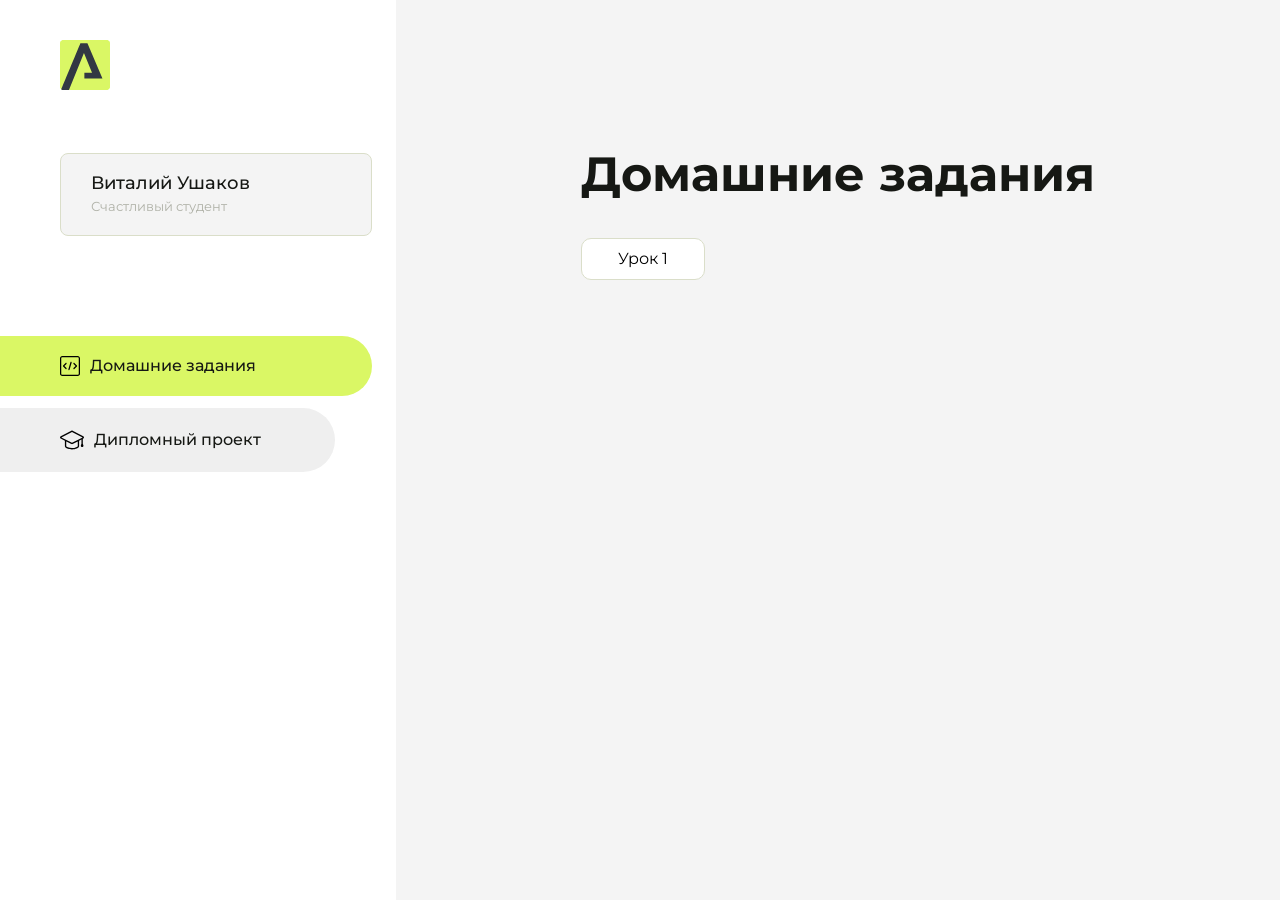
==== index.html @ bb949b4c "Add files via upload" ====
<!DOCTYPE html>
<html lang="en">
<head>
    <meta charset="UTF-8">
    <meta name="viewport" content="width=device-width, initial-scale=1.0">
    <title>Домашняя работа</title>
    <link rel="shortcut icon" href="src/logo.ico" type="image/x-icon">
    <link rel="preconnect" href="https://fonts.googleapis.com">
    <link rel="preconnect" href="https://fonts.gstatic.com" crossorigin>
    <link href="https://fonts.googleapis.com/css2?family=Montserrat:wght@400;500;700&family=Rubik:wght@500&display=swap"
          rel="stylesheet">
    <link rel="stylesheet" href="src/style.css">
</head>
<body id="body">
<div class="overlay" id="overlay"></div>
<div class="layout">
    <div class="burger" id="burger">
        <svg viewBox="0 0 24 24" fill="none" xmlns="http://www.w3.org/2000/svg">
            <g id="SVGRepo_bgCarrier" stroke-width="0"></g>
            <g id="SVGRepo_tracerCarrier" stroke-linecap="round" stroke-linejoin="round"></g>
            <g id="SVGRepo_iconCarrier">
                <path d="M4 18L20 18" stroke="#DAF765" stroke-width="2" stroke-linecap="round"></path>
                <path d="M4 12L20 12" stroke="#DAF765" stroke-width="2" stroke-linecap="round"></path>
                <path d="M4 6L20 6" stroke="#DAF765" stroke-width="2" stroke-linecap="round"></path>
            </g>
        </svg>
    </div>
    <aside class="sidebar" id="sidebar">
        <div class="sidebar__inner">
            <div class="logo">
                <svg width="50" height="50" viewBox="0 0 50 50" fill="none" xmlns="http://www.w3.org/2000/svg">
                    <g clip-path="url(#clip0_513_74730)">
                        <path d="M46.17 -0.257004H3.83C1.57281 -0.257004 -0.257 1.57281 -0.257 3.83V46.17C-0.257 48.4272 1.57281 50.257 3.83 50.257H46.17C48.4272 50.257 50.257 48.4272 50.257 46.17V3.83C50.257 1.57281 48.4272 -0.257004 46.17 -0.257004Z"
                              fill="#DAF765"/>
                        <path d="M24.375 38.4H42.461L27.441 3.1585H20.4355C20.4355 3.1585 6.7895 35.881 1.1945 49.294C2.015 50.0275 3.0945 50.257 3.6945 50.257H8.8445L23.954 13.07L32.0465 32.8285H24.375V38.4Z"
                              fill="#323843"/>
                    </g>
                    <defs>
                        <clipPath id="clip0_513_74730">
                            <rect width="50" height="50" fill="white"/>
                        </clipPath>
                    </defs>
                </svg>
            </div>
            <div class="sidebar__user">
                <div class="sidebar__name">Виталий Ушаков</div>
                <div class="sidebar__text">Счастливый студент</div>
            </div>
            <div class="sidebar__tabs">
                <div class="sidebar__item">
                    <button class="sidebar__button active" id="tasks">
                        <svg xmlns="http://www.w3.org/2000/svg" width="20" height="20" viewBox="0 0 20 20" fill="none">
                            <g clip-path="url(#clip0_704_74543)">
                                <path d="M17.7083 20H2.29167C1.0275 20 0 18.9725 0 17.7083V2.29167C0 1.0275 1.0275 0 2.29167 0H17.7083C18.9725 0 20 1.0275 20 2.29167V17.7083C20 18.9725 18.9725 20 17.7083 20ZM2.29167 1.25C1.7175 1.25 1.25 1.7175 1.25 2.29167V17.7083C1.25 18.2825 1.7175 18.75 2.29167 18.75H17.7083C18.2825 18.75 18.75 18.2825 18.75 17.7083V2.29167C18.75 1.7175 18.2825 1.25 17.7083 1.25H2.29167Z"
                                      fill="black"/>
                                <path d="M6.04167 13.125C5.88167 13.125 5.72167 13.0642 5.6 12.9417L3.1 10.4417C2.85583 10.1975 2.85583 9.80167 3.1 9.5575L5.6 7.0575C5.84417 6.81333 6.24 6.81333 6.48417 7.0575C6.72833 7.30167 6.72833 7.6975 6.48417 7.94167L4.42583 10L6.48417 12.0583C6.72833 12.3025 6.72833 12.6983 6.48417 12.9425C6.36167 13.0642 6.20167 13.125 6.04167 13.125Z"
                                      fill="black"/>
                                <path d="M8.95833 14.1667C8.9 14.1667 8.84 14.1583 8.78167 14.1417C8.45083 14.0442 8.26083 13.6967 8.35833 13.3658L10.4417 6.28251C10.5392 5.95084 10.8892 5.76417 11.2175 5.85917C11.5483 5.95667 11.7383 6.30417 11.6408 6.63501L9.5575 13.7183C9.47833 13.9908 9.22833 14.1667 8.95833 14.1667Z"
                                      fill="black"/>
                                <path d="M13.9583 13.125C13.7983 13.125 13.6383 13.0642 13.5167 12.9417C13.2725 12.6975 13.2725 12.3017 13.5167 12.0575L15.575 9.99916L13.5167 7.94083C13.2725 7.69666 13.2725 7.30083 13.5167 7.05666C13.7608 6.81249 14.1567 6.81249 14.4008 7.05666L16.9008 9.55666C17.145 9.80083 17.145 10.1967 16.9008 10.4408L14.4008 12.9408C14.2783 13.0642 14.1183 13.125 13.9583 13.125Z"
                                      fill="black"/>
                            </g>
                            <defs>
                                <clipPath id="clip0_704_74543">
                                    <rect width="20" height="20" fill="white"/>
                                </clipPath>
                            </defs>
                        </svg>
                        <span>Домашние задания</span></button>
                </div>
                <div class="sidebar__item">
                    <button class="sidebar__button" id="diplom">
                        <svg xmlns="http://www.w3.org/2000/svg" width="24" height="24" viewBox="0 0 24 24" fill="none">
                            <g clip-path="url(#clip0_704_74553)">
                                <path d="M23.2628 10.5971C23.7176 10.365 24 9.90375 24 9.39337C24 8.883 23.7176 8.42175 23.2628 8.18962L12.6135 2.75362C12.2291 2.55824 11.7705 2.55787 11.3854 2.75399L0.736875 8.19C0.282375 8.42175 0 8.883 0 9.39337C0 9.90375 0.282375 10.365 0.736875 10.5971L4.89038 12.7177V18.2074C4.89038 19.8154 8.412 21.393 12 21.393C15.5884 21.393 19.1096 19.815 19.1096 18.2074V12.7174L21.4609 11.517V15.8017L20.901 17.2305C20.7409 17.6389 20.7934 18.0994 21.0405 18.4616C21.2876 18.8246 21.6979 19.041 22.1366 19.041C22.5754 19.041 22.9852 18.8246 23.2324 18.462C23.4795 18.099 23.532 17.6385 23.3719 17.2301L22.8124 15.8021V10.827L23.2628 10.5971ZM17.7623 18.1721C17.6198 18.6375 15.3491 20.0419 12 20.0419C8.65088 20.0419 6.38025 18.6375 6.2415 18.2074V12.3037L6.23887 12.3019C6.23812 12.057 6.1065 11.8207 5.87325 11.7019L1.3515 9.39337L12 3.95737L22.6489 9.39337L12 14.8294L5.87325 11.7019C5.54063 11.5331 4.6695 11.6674 4.5 12C4.33012 12.3322 4.55813 12.5479 4.89038 12.7177L11.3857 16.0331C11.5781 16.1314 11.7889 16.1805 12 16.1805C12.2107 16.1805 12.4222 16.1314 12.6146 16.0331L17.7593 13.407L17.7623 18.1721Z"
                                      fill="black"/>
                            </g>
                            <defs>
                                <clipPath id="clip0_704_74553">
                                    <rect width="24" height="24" fill="white"/>
                                </clipPath>
                            </defs>
                        </svg>
                        <span>Дипломный проект</span></button>
                </div>
            </div>
        </div>

    </aside>
    <div class="content">
        <div class="container">
            <div class="content__block" id="tasksBlock">
                <div class="content__title">Домашние задания</div>
                <ul class="content__list">
                    <li class="content__list-item">
                        <a href="lesson1/index.html">Урок 1</a>
                    </li>
                </ul>
            </div>
            <div class="content__block hidden" id="diplomBlock">
                <div class="content__title">Дипломный проект</div>
                <div class="content__list-diplom">
                    <a href="ПАПКА-С-НОМЕРОМ-УРОКА">Ссылка на ДЗ</a>
                </div>
                <div class="content__decor">
                    <div class="content__decor-text">Давай проверим, чему ты научился!</div>
                    <div class="content__decor-img">
                        <img src="src/decor.png" alt="decor">
                    </div>
                </div>
            </div>
        </div>
    </div>
</div>
<script src="src/index.js"></script>
</body>
</html>
---- src/style.css ----
*{padding: 0;margin: 0;border: 0;}
*,*:before,*:after{-webkit-box-sizing: border-box;box-sizing: border-box;}
:focus,:active{outline: none;}
a:focus,a:active{outline: none;}
nav,footer,header,aside{display: block;}
html,body{
    height:100%;width:100%;
    font-size:100%;line-height:1;-ms-text-size-adjust:100%;-moz-text-size-adjust:100%;-webkit-text-size-adjust:100%;}
input,button,textarea{font-family:inherit;}
input::-ms-clear{display: none;}
button{cursor: pointer;}
button::-moz-focus-inner{padding:0;border:0;}
a,a:visited{text-decoration: none;}
a:hover{text-decoration: none;}
ul li{list-style: none;}
img{vertical-align: top;}
h1,h2,h3,h4,h5,h6{font-size:inherit;font-weight: inherit;}
a{color:inherit;}



body {
    font-family: "Montserrat",SansSerif;
    color: black;
}

body.overflow {
    overflow: hidden;
}



.layout {
    display: -webkit-box;
    display: -ms-flexbox;
    display: flex;
    min-height: 100vh;
}

.sidebar {
    padding: 40px 24px 40px 0;
    -ms-flex-negative: 0;
    flex-shrink: 0;
    background-color: white;
}



.content {
    -webkit-box-flex: 1;
    -ms-flex-positive: 1;
    flex-grow: 1;
    background-color: #F4F4F4;
}

.container {
    display: -webkit-box;
    display: -ms-flexbox;
    display: flex;
    -webkit-box-orient: vertical;
    -webkit-box-direction: normal;
    -ms-flex-direction: column;
    flex-direction: column;
    -webkit-box-pack: center;
    -ms-flex-pack: center;
    justify-content: center;
    -webkit-box-align: center;
    -ms-flex-align: center;
    align-items: center;
    padding: 150px 60px 80px 60px;
}


.logo {
    margin-left: 60px;
    margin-bottom: 60px;
}

.sidebar__user {
    background-color: #F4F4F4;
    padding: 20px 30px;
    margin-left: 60px;
    margin-bottom: 100px;
    border-radius: 8px;
    border: 1px solid #DADEC9;
}

.sidebar__name {
    color:#161814;
    font-size: 18px;
    font-weight: 500;
    margin-bottom: 6px;
}

.sidebar__text {
    color: #AFB1A7;
    font-size: 13px;
    font-weight: 400;
    line-height: 130%; /* 16.9px */
}

.sidebar__item {
    width: 372px;
}

.sidebar__button {
    display: -webkit-box;
    display: -ms-flexbox;
    display: flex;
    -webkit-box-align: center;
    -ms-flex-align: center;
    align-items: center;
    gap: 10px;
    padding: 20px 60px;
    margin-bottom: 12px;
    border-radius: 0px 100px 100px 0px;
    -webkit-transition: all .5s;
    -o-transition: all .5s;
    transition: all .5s;
    cursor: pointer;
    width: 90%;
    color:#161814;
    font-size: 16px;
    font-weight: 500;
}

.sidebar__button.active , .sidebar__button:hover {
    width: 100%;
    background-color: #DAF765;
}


.content__title {
    color: #161814;
    font-size: 48px;
    font-weight: 700;
    margin-bottom: 40px;
}

.content__list {
    display: -webkit-box;
    display: -ms-flexbox;
    display: flex;
    -webkit-box-align: center;
    -ms-flex-align: center;
    align-items: center;
    -ms-flex-wrap: wrap;
    flex-wrap: wrap;
    gap: 20px;
}



.content__list-item  {
    cursor: pointer;
    padding: 12px 18px;
    background-color: #fff;
    border-radius: 10px;
    border: 1px solid #DADEC9;
    -webkit-transition: all .3s;
    -o-transition: all .3s;
    transition: all .3s;
}

.content__list-item:hover,.content__list-diplom:hover {
    background-color: #AFB1A7;
}

li a {
    padding: 12px 18px;

}


.content__list-diplom {
    -webkit-transition: all .3s;
    -o-transition: all .3s;
    transition: all .3s;
    display: inline-block;
    padding: 12px 18px;
    background-color: #fff;
    border-radius: 10px;
    border: 1px solid #DADEC9;
}

.content__decor {
    display: -webkit-box;
    display: -ms-flexbox;
    display: flex;
    -webkit-box-align: center;
    -ms-flex-align: center;
    align-items: center;
}

.content__decor-text {
    color:#BEDD44;
    font-size: 36px;
    font-weight: 700;
    line-height: 110%; /* 39.6px */
}

.content__block {
    max-width: 1200px;
}

.content__block.hidden {
    display: none;
}

.content__decor-img img{
    width: 100%;
}

.burger {
    display: none;
    padding: 5px;
    position: fixed;
    top: 3%;
    right: 7%;
    width: 40px;
    height: 40px;
    background-color: #161814;
    border-radius: 50%;
    z-index: 10;
    border: 1px solid #DAF765;
}

@media (max-width: 768px) {
    .burger {
        display: block;
    }

    .sidebar {
        -webkit-transition: all .3s;
        -o-transition: all .3s;
        transition: all .3s;
        -webkit-transform: translateX(-100%);
        -ms-transform: translateX(-100%);
        transform: translateX(-100%);
        position: fixed;
        top: 0;
        left: 0;
        bottom: 0;
        z-index: 5;
    }

    .sidebar.show {
        -webkit-transform: translateX(0%);
        -ms-transform: translateX(0%);
        transform: translateX(0%);
    }

    .overlay {
        opacity: 0;
        pointer-events: none;
        -webkit-transition: all .3s;
        -o-transition: all .3s;
        transition: all .3s;
        position: absolute;
        top: 0;
        right: 0;
        left: 0;
        bottom: 0;
        z-index: 3;
        background-color: #000000e0;
    }

    .overlay.show {
        opacity: 1;
        pointer-events: all;
    }

    .container {
        padding: 40px 20px;
        min-height: 100%;
    }

    .content__decor {
        margin-top: 20px;
        -webkit-box-orient: vertical;
        -webkit-box-direction: normal;
        -ms-flex-direction: column;
        flex-direction: column;
    }
}

@media (max-width: 400px) {
    .sidebar__user {
        margin-left: 0;
    }
}
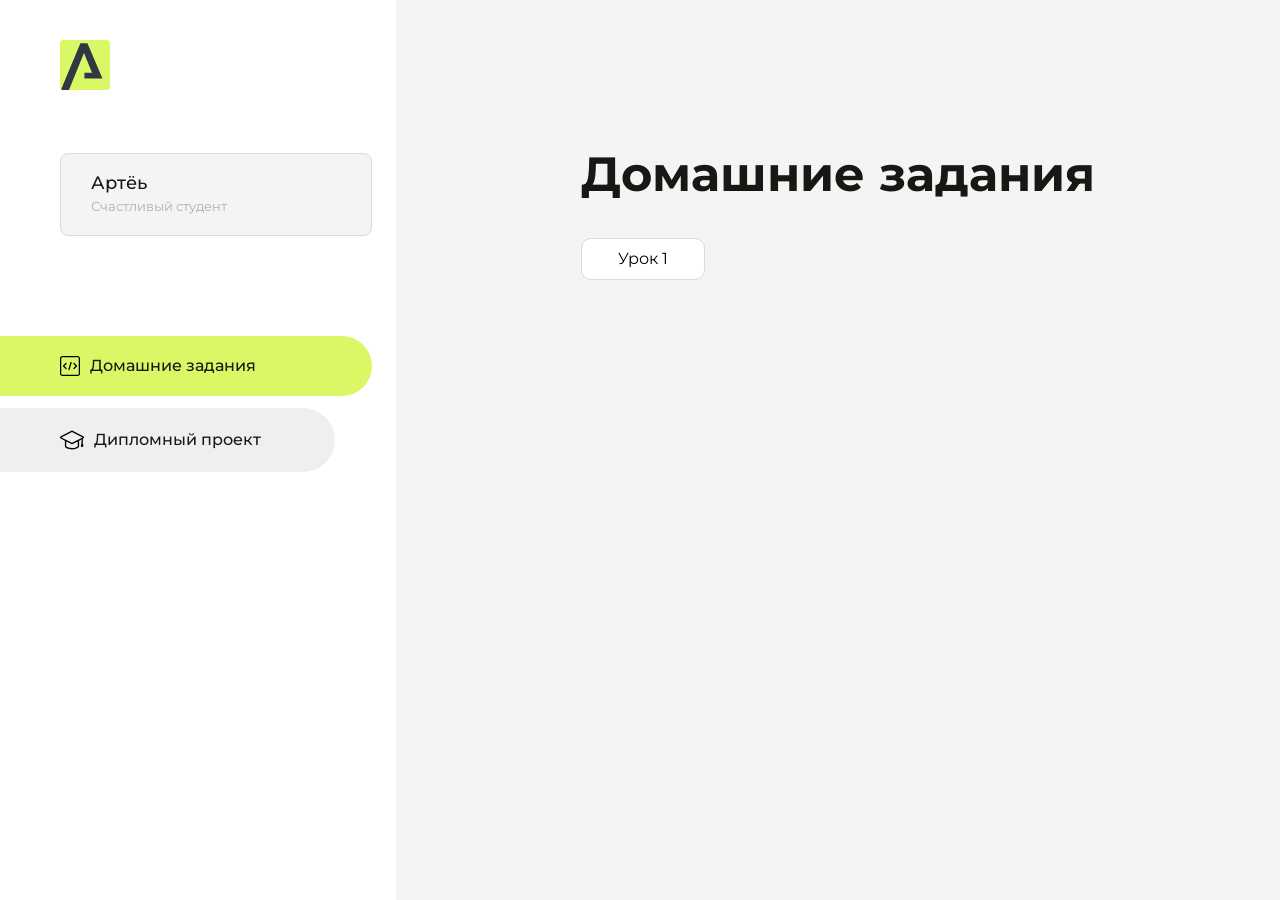
==== commit b7182100: "Update index.html" ====
--- a/index.html
+++ b/index.html
@@ -43,7 +43,7 @@
                 </svg>
             </div>
             <div class="sidebar__user">
-                <div class="sidebar__name">Виталий Ушаков</div>
+                <div class="sidebar__name">Артёь</div>
                 <div class="sidebar__text">Счастливый студент</div>
             </div>
             <div class="sidebar__tabs">
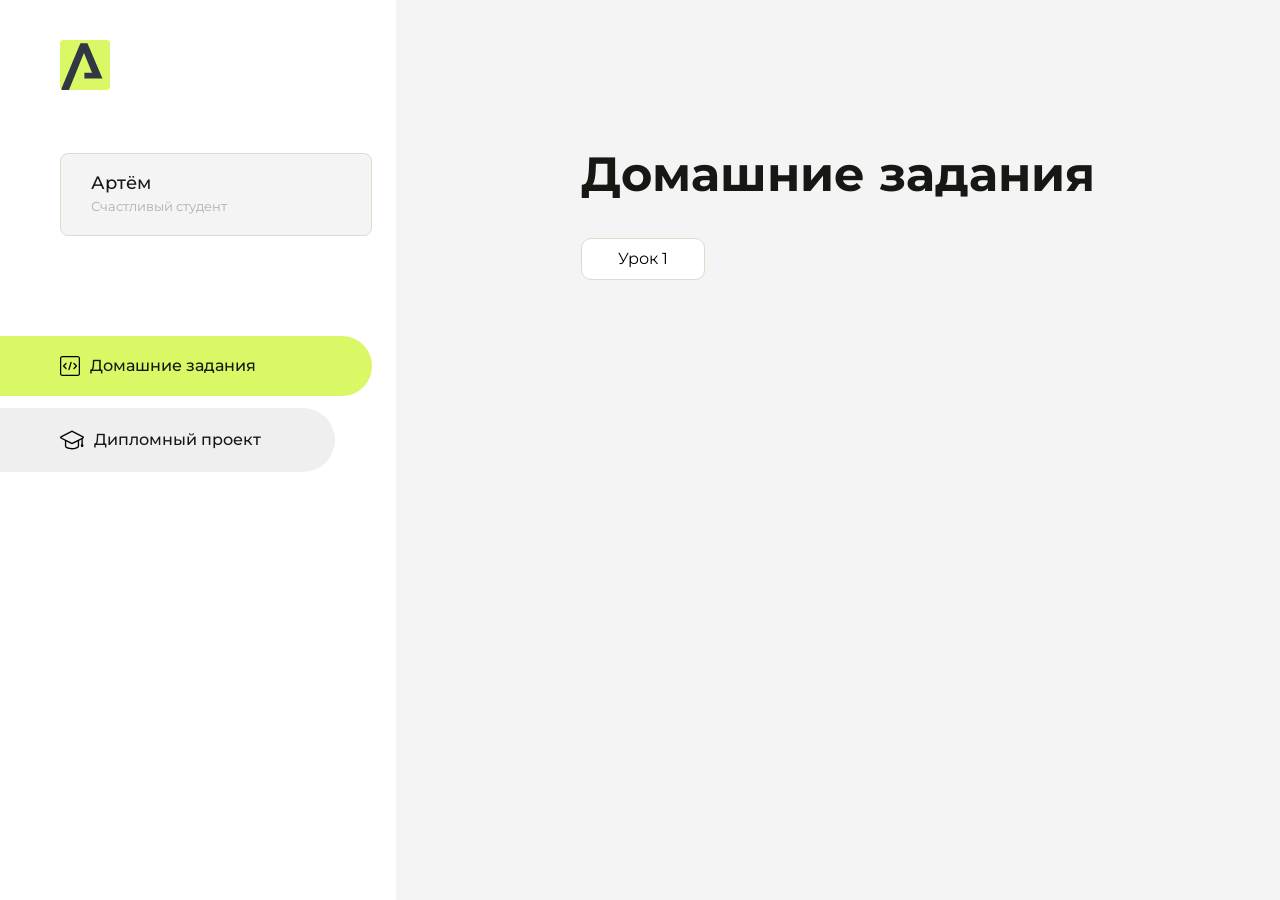
==== commit d9866e39: "Update index.html" ====
--- a/index.html
+++ b/index.html
@@ -43,7 +43,7 @@
                 </svg>
             </div>
             <div class="sidebar__user">
-                <div class="sidebar__name">Артёь</div>
+                <div class="sidebar__name">Артём</div>
                 <div class="sidebar__text">Счастливый студент</div>
             </div>
             <div class="sidebar__tabs">
@@ -93,7 +93,7 @@
                 <div class="content__title">Домашние задания</div>
                 <ul class="content__list">
                     <li class="content__list-item">
-                        <a href="lesson1/index.html">Урок 1</a>
+                        <a href="hello/index.html">Урок 1</a>
                     </li>
                 </ul>
             </div>
